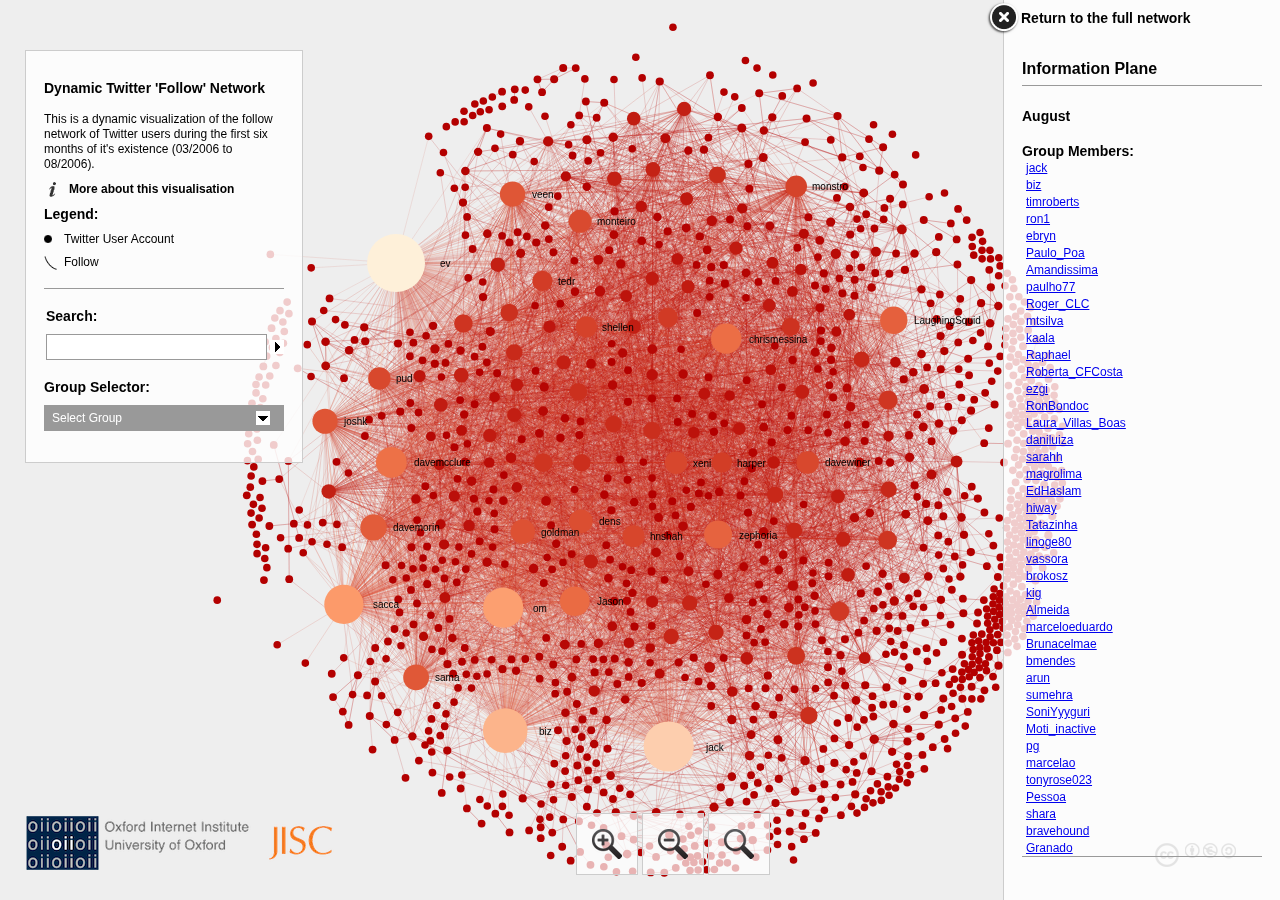
==== index.html @ 26edf144 "add original files" ====
<!DOCTYPE html>
<html xmlns="http://www.w3.org/1999/xhtml" xml:lang="en-gb" lang="en" xmlns:og="http://opengraphprotocol.org/schema/" xmlns:fb="http://www.facebook.com/2008/fbml" itemscope itemtype="http://schema.org/Map">

<head>
<title>OII Network Visualisation Example</title>
<meta http-equiv="Content-Type" content="text/html; charset=UTF-8" />
<meta charset="utf-8">
<meta name="viewport" content="width=device-width,height=device-height,initial-scale=1,user-scalable=no" />
<meta http-equiv="X-UA-Compatible" content="IE=Edge" />


<!--[if IE]><script type="text/javascript" src="js/excanvas.js"></script><![endif]--> <!-- js/default.js -->
  <script src="js/jquery/jquery.min.js" type="text/javascript"></script>
  <script src="js/sigma/sigma.min.js" type="text/javascript" language="javascript"></script>
    <script src="js/sigma/sigma.parseJson.js" type="text/javascript" language="javascript"></script>
  <script src="js/fancybox/jquery.fancybox.pack.js" type="text/javascript" language="javascript"></script>
  <script src="js/main.js" type="text/javascript" language="javascript"></script>

  <link rel="stylesheet" type="text/css" href="js/fancybox/jquery.fancybox.css"/>
  <link rel="stylesheet" href="css/style.css" type="text/css" media="screen" />
  <link rel="stylesheet" media="screen and (max-height: 770px)" href="css/tablet.css" />
</head>


<body>
  <div class="sigma-parent">
    <div class="sigma-expand" id="sigma-canvas"></div>
  </div>
<div id="mainpanel">
  <div class="col">
	<div id="maintitle"></div>
    <div id="title"></div>
    <div id="titletext"></div>
    <div class="info cf">
      <dl>
        <dt class="moreinformation"></dt>
        <dd class="line"><a href="#information" class="line fb">More about this visualisation</a></dd>
      </dl>
    </div>
<div id="legend">
	<div class="box">
		<h2>Legend:</h2>
		<dl>
		<dt class="node"></dt>
		<dd></dd>
		<dt class="edge"></dt>
		<dd></dd>
		<!--<dt class="colours"></dt>
		<dd></dd>-->		
		</dl>
	</div>
</div> 
    <div class="b1">
    <form>
      <div id="search" class="cf"><h2>Search:</h2>
        <input type="text" name="search" value="Search by name" class="empty"/><div class="state"></div>
        <div class="results"></div>
      </div>
      <div class="cf" id="attributeselect"><h2>Group Selector:</h2>
        <div class="select">Select Group</div>
	<div class="list cf"></div>
      </div>
    </form>
    </div>
  </div>
  <div id="information">
  </div>
</div>
	<div id="zoom">
  		<div class="z" rel="in"></div> <div class="z" rel="out"></div> <div class="z" rel="center"></div>
	</div>
	<div id="copyright">
		<a rel="license" href="http://creativecommons.org/licenses/by-nc-sa/3.0/"><img alt="Creative Commons License" style="border-width:0" src="images/CC.png" /></a></div>
	</div>
<div id="attributepane">
<div class="text">
	<div title="Close" class="left-close returntext"><div class="c cf"><span>Return to the full network</span></div></div>	
<div class="headertext">
	<span>Information Plane</span>
</div>	
  <div class="nodeattributes">
    <div class="name"></div>
	<div class="data"></div>
    <div class="p">Connections:</div>
    <div class="link">
      <ul>
      </ul>
    </div>
  </div>
	</div>
</div>
<div id="developercontainer">
	<a href="http://www.oii.ox.ac.uk" title="Oxford Internet Institute"><div id="oii"><span>OII</span></div></a>
	<a href="http://jisc.ac.uk" title="JISC"><div id="jisc"><span>JISC</span></div></a>	
</div>
<script type="text/javascript">

  var _gaq = _gaq || [];
  _gaq.push(['_setAccount', 'UA-21293169-4']);
  _gaq.push(['_setDomainName', 'none']);
  _gaq.push(['_setAllowLinker', true]);
  _gaq.push(['_trackPageview']);

  (function() {
    var ga = document.createElement('script'); ga.type = 'text/javascript'; ga.async = true;
    ga.src = ('https:' == document.location.protocol ? 'https://ssl' : 'http://www') + '.google-analytics.com/ga.js';
    var s = document.getElementsByTagName('script')[0]; s.parentNode.insertBefore(ga, s);
  })();

</script>
</body>
</html>
---- css/style.css ----
* {
padding: 0px;
margin: 0px;
}

.cf:before, .cf:after {
	content: "";
	display: table;
}

.cf:after {
	clear: both;
}

.cf {
	zoom: 1;
}

html,body {
	width: 100%;
	height: 100%;
	margin: 0px;
	padding: 0px;
	font-size: 12px;
	font-family: sans-serif;
	line-height:1.25em;
}

.sigma-parent {
	position: relative;
	height: 100%;
}

.sigma-expand {
	position: absolute;
	width: 100%;
	height: 100%;
	top: 0;
	left: 0;
	background-color: #eee;
	background-position: center center;
	background-repeat: no-repeat;
	-webkit-touch-callout: none;
	-webkit-user-select: none;
	-khtml-user-select: none;
	-moz-user-select: none;
	-ms-user-select: none;
	user-select: none;
}

canvas#sigma_bg_1 {
	display: none;
}

#attributepane {
   	display: block;	
	display: none;
    position:absolute;
    height:auto;
    bottom:0;
    top:0;
    right:0;
	width: 240px;
	background-color: #fff;
	margin: 0;
	word-wrap: break-word;
	background-color:rgba(255,255,255,0.8);
	border-left: 1px solid #ccc;
	padding: 0px 18px 0px 18px;	
	z-index: 1;
}


#attributepane .text {
	height:100%;
}

#attributepane .headertext {
	color: #000;
	margin-bottom: 5px;
	height: 14px;
	border-bottom: 1px solid #999;
	padding: 0px 0 10px 0;
	font-size:16px;
	font-weight:bold;
}


#attributepane .returntext em {
	background-image: url('../images/sprite.png');
	background-repeat: no-repeat;
	display: block;
	width: 20px;
	height: 20px;
	background-position: -91px -13px;
	float: left;
}

#attributepane .returntext span {
	padding-left: 5px;
	display: block;
}

#attributepane .close {
	padding-left: 14px;
	margin-top: 10px;
}

#attributepane .close .c {
	border-top: 2px solid #999;
	padding: 10px 0 14px 0;
}

#attributepane .close em {
background-image: url('../images/sprite.png');
background-repeat: no-repeat;
background-position: -11px -13px;
display: block;
width: 24px;
height: 16px;
float: left;
}

#attributepane .close span {
display: block;
width: 151px;
float: left;
}

#attributepane .nodeattributes {
	display:block;
	height:85%;
	overflow-y: scroll;
	overflow-x: hidden;
	border-bottom:1px solid #999;
}

#attributepane .name {
font-size: 14px;
cursor: default;
padding-bottom: 10px;
padding-top: 18px;
font-weight:bold;
}

#attributepane .data {

}

#attributepane .data .plus {
background-repeat: no-repeat;
background-image: url('../images/sprite.png');
background-position: -171px -122px;
width: 22px;
height: 20px;
float: left;
display: block;
}

#attributepane .link {
padding: 0 0 0 4px;
}

#attributepane .link li {
padding-top: 2px;
cursor:pointer;
}

#attributepane .p {
padding-top: 10px;
font-weight: bold;
font-size:14px;
}

.left-close {
background-image: url('../images/fancybox_sprite.png');
margin-left:-37px;
z-index:99999;
cursor: pointer;
padding-left:31px;
line-height:36px;
background-repeat: no-repeat;
margin-bottom:25px;
font-weight: bold;
font-size:14px;

}

#developercontainer {
	margin-left:25px;
	margin-bottom:25px;
	position:fixed;
	bottom:0;
}

#jisc {
width: 71px;
height: 56px;
background-image: url('../images/jisc-logo-small.png');
background-repeat: no-repeat;
display:inline-block;
}

#jisc span {
	display:none;
}

#oii {
width: 227px;
height: 56px;
background-image: url('../images/oii_text.png');
background-repeat: no-repeat;
display:inline-block;
margin-right:10px;

}

#oii span {
	display:none;
}

#maintitle {
width: 100%;
height: 72px;
background-repeat: no-repeat;
margin-bottom:20px;
margin-top:-80px;
}

#maintitle h1 {
display: none;
}

#mainpanel {
margin-top: 50px;
margin-left: 25px;
background:#fff;
background-color:rgba(255,255,255,0.8);
border:1px solid #ccc;
z-index:20;
position:fixed;
top:0;
}

#mainpanel .b1 {
padding: 0px 0 0 0;
}

#mainpanel .col {
width: 240px;
padding: 18px 18px 18px 18px;
margin: 0;

}

#title {
font-weight: bold;
}

#titletext {
padding: 6px 0 10px 0;
}

#info {
	padding-bottom:15px;
}


#search {
	border-top: 1px solid #999;
	padding: 20px 0 0px 2px;
}

#search input[name=search] {
border: 1px solid #999;
background-color: #fff;
padding: 5px 7px 4px 7px;
width: 205px;
color: #000;
}

#search input.empty {
color: #000;
}

#search .state {
width: 14px;
height: 14px;
background-image: url('../images/sprite.png');
float: right;
margin-top: 6px;
cursor: pointer;
background-position: -131px -13px;
}

#search .state.searching {
background-position: -11px -13px;
}

#search .results {
	display: none;
/*	border: 1px solid #999;*/
	margin: 6px;
	/*height: 150px;*/
	overflow-y: scroll;
	overflow-x: hidden;
}

#search .results b {
padding-left: 2px;
}

#search .results a {
padding: 1px 2px;
display: block;
cursor: pointer;
text-decoration: none;
color: #000;
}

#search .results a:hover {
background-color: #999;
color: #fff;
}

#attributeselect {
margin: 20px 0 13px 0 ;
-webkit-touch-callout: none;
-webkit-user-select: none;
-khtml-user-select: none;
-moz-user-select: none;
-ms-user-select: none;
user-select: none;
}

#attributeselect .select {
	border: 1px solid #999;
	padding: 5px 7px 4px 7px;
	color: #fff;
	cursor: pointer;
	background-color: #999;
	background-image: url('../images/sprite.png');
	background-repeat: no-repeat;
	background-position: 200px -144px;
}

#attributeselect .close {
background-position: 200px -8px;
}

#attributeselect .list {
	display: none;
	border: 1px solid 
	#999;
	padding: 6px;
	height: 95px;
	width: 180px;
	overflow-y: scroll;
	overflow-x: hidden;
	background-color: #999;
	/*position: relative;
		left: 240px;
		bottom: 164px;*/
	position:absolute;
	margin-left: 240px;
	margin-top:-109px;
	color: white;
}	

#attributeselect .list a {
display:block;
padding: 2px;
text-decoration: none;
color: #fff;
}

#attributeselect .list a:hover {
background-color: #fff;
color: #000;
}

.link h2 {
font-size: 1em;
padding-top: 1em;
}

#mainpanel dl {
	padding-bottom:10px;
}

#mainpanel h2 {
	font-size:14px;
}

#mainpanel dt {
width: 20px;
height: 20px;
float: left;
background-repeat: no-repeat;
background-image: url('../images/sprite.png');
}

#legend dl {
}

#mainpanel h2 {
	padding-bottom:10px;
}

#legend dd {
margin-bottom: 8px;
color: #000;
}

#mainpanel .infos dd {
margin-bottom: 12px;
}

#mainpanel .node {
background-position: -11px -119px;
}

#mainpanel .edge {
background-position: -51px -122px;
}

#mainpanel .colours {

background-image:url('../images/rainbow.png');

}
#legend .note {
margin-bottom: 8px;

}

#mainpanel .regions {
background-position: -171px -13px;
}

#mainpanel .download {
background-position: -51px -13px;
}

#mainpanel .moreinformation {
background: url('../images/info.png');
background-repeat: no-repeat;
margin-left: 5px;
}

#copyright {
	margin:0 auto;	
	position: fixed;
	right: 40px;
	bottom: 25px;
	z-index:0;
}

#copyright a {
color: #000;
}

#copyright .explanation {
display: none;
}

#zoom {
	z-index:999;
	position: fixed;
	left: 45%;
	bottom: 25px;
	margin:0 auto;
	padding: 0;
	-webkit-touch-callout: none;
	-webkit-user-select: none;
	-khtml-user-select: none;
	-moz-user-select: none;
	-ms-user-select: none;
	user-select: none;
	text-align:left;
}

#zoom .z {
	background:#fff;
	background-color:rgba(255,255,255,0.7);
	width: 60px;
	height: 60px;
	cursor: pointer;
	border:1px solid #ccc;
	float:left;
	margin-right:4px;
	background-repeat:no-repeat;
}

#zoom .z[rel=center] {
	background-image: url('../images/zoom_reset.png');
	background-position:center;
}

#zoom .z[rel=in] {
	background-image: url('../images/zoom_in.png');
	background-position:center; 
}

#zoom .z[rel=out] {
	background-image: url('../images/zoom_out.png');
	background-position:center; 
}

.line {
	font-size: 12px;
	color: #000;
	text-decoration: none;
	font-weight: bold;
	cursor: pointer;
	cursor: hand;
}

#information {
display: none;
background: #fff;
padding: 1px 10px 10px 10px;
}

#information h3 {
margin: 14px 0 4px 0;
}

#information p {
margin: 0 0 4px 0;
}

#information .button {
width: 14px;
height: 14px;
background-image: url('../images/sprite.png');
border: 1px solid #999;
display: inline-block;
*display: inline;
*zoom: 1;
}

#information .button span {
display: none;
}

#information .button.plus {
background-position: -91px -122px; 
}

#information .button.moins {
background-position: -131px -122px;
}

#minify {
background-color: #fff;
padding: 4px 4px 4px 25px;
cursor: pointer;
background-image: url('../images/sprite.png');
background-repeat: no-repeat;
background-position: -167px -118px;
position: absolute;
top: 65px;
left: 15px;
display: none;
}

#minifier {
position: absolute;
width: 20px;
height: 16px;
background-image: url('../images/sprite.png');
background-repeat: no-repeat;
background-position: -45px -147px;
cursor: pointer;
display: none;
}
---- css/tablet.css ----
#developercontainer {
	display:none;
}
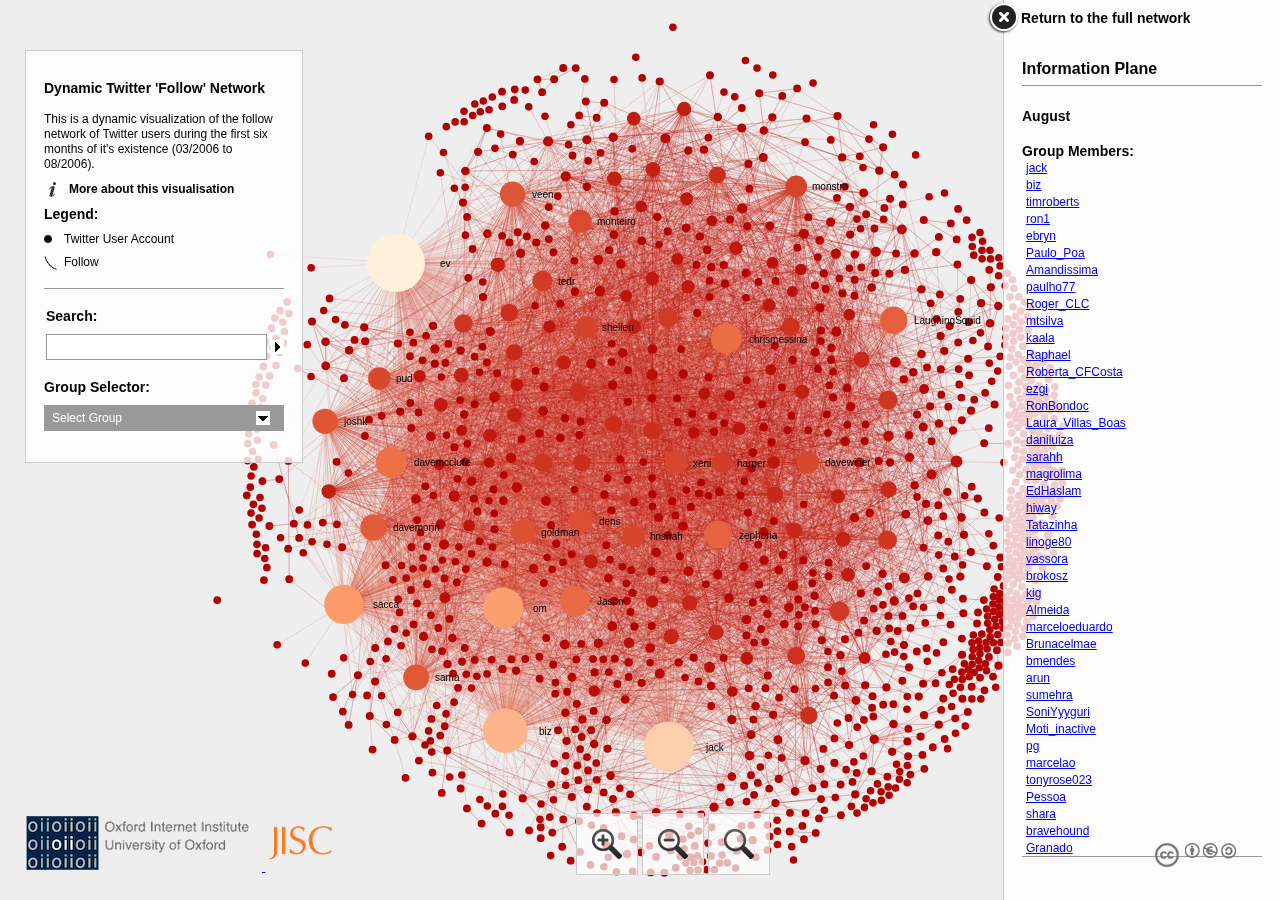
==== commit 4250b850: "restructure the file directory" ====
--- a/index.html
+++ b/index.html
@@ -2,17 +2,17 @@
 <html xmlns="http://www.w3.org/1999/xhtml" xml:lang="en-gb" lang="en" xmlns:og="http://opengraphprotocol.org/schema/" xmlns:fb="http://www.facebook.com/2008/fbml" itemscope itemtype="http://schema.org/Map">
 
 <head>
-<title>OII Network Visualisation Example</title>
-<meta http-equiv="Content-Type" content="text/html; charset=UTF-8" />
-<meta charset="utf-8">
-<meta name="viewport" content="width=device-width,height=device-height,initial-scale=1,user-scalable=no" />
-<meta http-equiv="X-UA-Compatible" content="IE=Edge" />
+  <title>Twitter Follow Network</title>
+  <meta http-equiv="Content-Type" content="text/html; charset=UTF-8" />
+  <meta charset="utf-8">
+  <meta name="viewport" content="width=device-width,height=device-height,initial-scale=1,user-scalable=no" />
+  <meta http-equiv="X-UA-Compatible" content="IE=Edge" />
 
 
 <!--[if IE]><script type="text/javascript" src="js/excanvas.js"></script><![endif]--> <!-- js/default.js -->
   <script src="js/jquery/jquery.min.js" type="text/javascript"></script>
   <script src="js/sigma/sigma.min.js" type="text/javascript" language="javascript"></script>
-    <script src="js/sigma/sigma.parseJson.js" type="text/javascript" language="javascript"></script>
+  <script src="js/sigma/sigma.parseJson.js" type="text/javascript" language="javascript"></script>
   <script src="js/fancybox/jquery.fancybox.pack.js" type="text/javascript" language="javascript"></script>
   <script src="js/main.js" type="text/javascript" language="javascript"></script>
 
@@ -26,87 +26,103 @@
   <div class="sigma-parent">
     <div class="sigma-expand" id="sigma-canvas"></div>
   </div>
-<div id="mainpanel">
-  <div class="col">
-	<div id="maintitle"></div>
-    <div id="title"></div>
-    <div id="titletext"></div>
-    <div class="info cf">
+  <div id="mainpanel">
+    <div class="col">
+	    <div id="maintitle"></div>
+      <div id="title"></div>
+      <div id="titletext"></div>
+      <div class="info cf">
       <dl>
         <dt class="moreinformation"></dt>
         <dd class="line"><a href="#information" class="line fb">More about this visualisation</a></dd>
       </dl>
     </div>
-<div id="legend">
-	<div class="box">
-		<h2>Legend:</h2>
-		<dl>
-		<dt class="node"></dt>
-		<dd></dd>
-		<dt class="edge"></dt>
-		<dd></dd>
-		<!--<dt class="colours"></dt>
-		<dd></dd>-->		
-		</dl>
-	</div>
-</div> 
+    <div id="legend">
+	    <div class="box">
+		    <h2>Legend:</h2>
+		    <dl>
+		      <dt class="node"></dt>
+		        <dd></dd>
+		      <dt class="edge"></dt>
+	      	<dd></dd>
+		      <!--<dt class="colours"></dt>
+		      <dd></dd>-->		
+		    </dl>
+	    </div>
+    </div> 
     <div class="b1">
-    <form>
-      <div id="search" class="cf"><h2>Search:</h2>
-        <input type="text" name="search" value="Search by name" class="empty"/><div class="state"></div>
-        <div class="results"></div>
-      </div>
-      <div class="cf" id="attributeselect"><h2>Group Selector:</h2>
-        <div class="select">Select Group</div>
-	<div class="list cf"></div>
-      </div>
-    </form>
+      <form>
+        <div id="search" class="cf">
+          <h2>Search:</h2>
+          <input type="text" name="search" value="Search by name" class="empty"/>
+          <div class="state"></div>
+          <div class="results"></div>
+        </div>
+        <div class="cf" id="attributeselect">
+          <h2>Group Selector:</h2>
+          <div class="select">Select Group</div>
+	        <div class="list cf"></div>
+        </div>
+      </form>
     </div>
   </div>
   <div id="information">
   </div>
-</div>
+<!-- </div> -->
 	<div id="zoom">
-  		<div class="z" rel="in"></div> <div class="z" rel="out"></div> <div class="z" rel="center"></div>
+    <div class="z" rel="in"></div> 
+    <div class="z" rel="out"></div> 
+    <div class="z" rel="center"></div>
 	</div>
 	<div id="copyright">
 		<a rel="license" href="http://creativecommons.org/licenses/by-nc-sa/3.0/"><img alt="Creative Commons License" style="border-width:0" src="images/CC.png" /></a></div>
 	</div>
-<div id="attributepane">
-<div class="text">
-	<div title="Close" class="left-close returntext"><div class="c cf"><span>Return to the full network</span></div></div>	
-<div class="headertext">
-	<span>Information Plane</span>
-</div>	
-  <div class="nodeattributes">
-    <div class="name"></div>
-	<div class="data"></div>
-    <div class="p">Connections:</div>
-    <div class="link">
-      <ul>
-      </ul>
-    </div>
+  <div id="attributepane">
+    <div class="text">
+	    <div title="Close" class="left-close returntext">
+        <div class="c cf"><span>Return to the full network</span></div>
+      </div>	
+      <div class="headertext">
+	      <span>Information Plane</span>
+      </div>	
+      <div class="nodeattributes">
+        <div class="name"></div>
+	      <div class="data"></div>
+        <div class="p">Connections:</div>
+        <div class="link">
+          <ul>
+          </ul>
+        </div>
+      </div>
+	  </div>
   </div>
-	</div>
-</div>
-<div id="developercontainer">
-	<a href="http://www.oii.ox.ac.uk" title="Oxford Internet Institute"><div id="oii"><span>OII</span></div></a>
-	<a href="http://jisc.ac.uk" title="JISC"><div id="jisc"><span>JISC</span></div></a>	
-</div>
-<script type="text/javascript">
+  <div id="developercontainer">
+    <a href="http://www.oii.ox.ac.uk" title="Oxford Internet Institute">
+      <div id="oii"><span>OII</span></div>
+    </a>
+    <a href="http://jisc.ac.uk" title="JISC">
+      <div id="jisc"><span>JISC</span></div>
+    </a>	
+  </div>
 
-  var _gaq = _gaq || [];
-  _gaq.push(['_setAccount', 'UA-21293169-4']);
-  _gaq.push(['_setDomainName', 'none']);
-  _gaq.push(['_setAllowLinker', true]);
-  _gaq.push(['_trackPageview']);
+  <script type="text/javascript">
+  
+    var _gaq = _gaq || [];
+    
+    _gaq.push(['_setAccount', 'UA-21293169-4']);
+    _gaq.push(['_setDomainName', 'none']);
+    _gaq.push(['_setAllowLinker', true]);
+    _gaq.push(['_trackPageview']);
 
-  (function() {
-    var ga = document.createElement('script'); ga.type = 'text/javascript'; ga.async = true;
-    ga.src = ('https:' == document.location.protocol ? 'https://ssl' : 'http://www') + '.google-analytics.com/ga.js';
-    var s = document.getElementsByTagName('script')[0]; s.parentNode.insertBefore(ga, s);
-  })();
-
-</script>
+    (function() {
+      var ga = document.createElement('script'); 
+      ga.type = 'text/javascript'; 
+      ga.async = true;
+      ga.src = ('https:' == document.location.protocol ? 'https://ssl' : 'http://www') + '.google-analytics.com/ga.js';
+      var s = document.getElementsByTagName('script')[0]; 
+      s.parentNode.insertBefore(ga, s);
+    })();
+  
+  </script>
 </body>
 </html>
